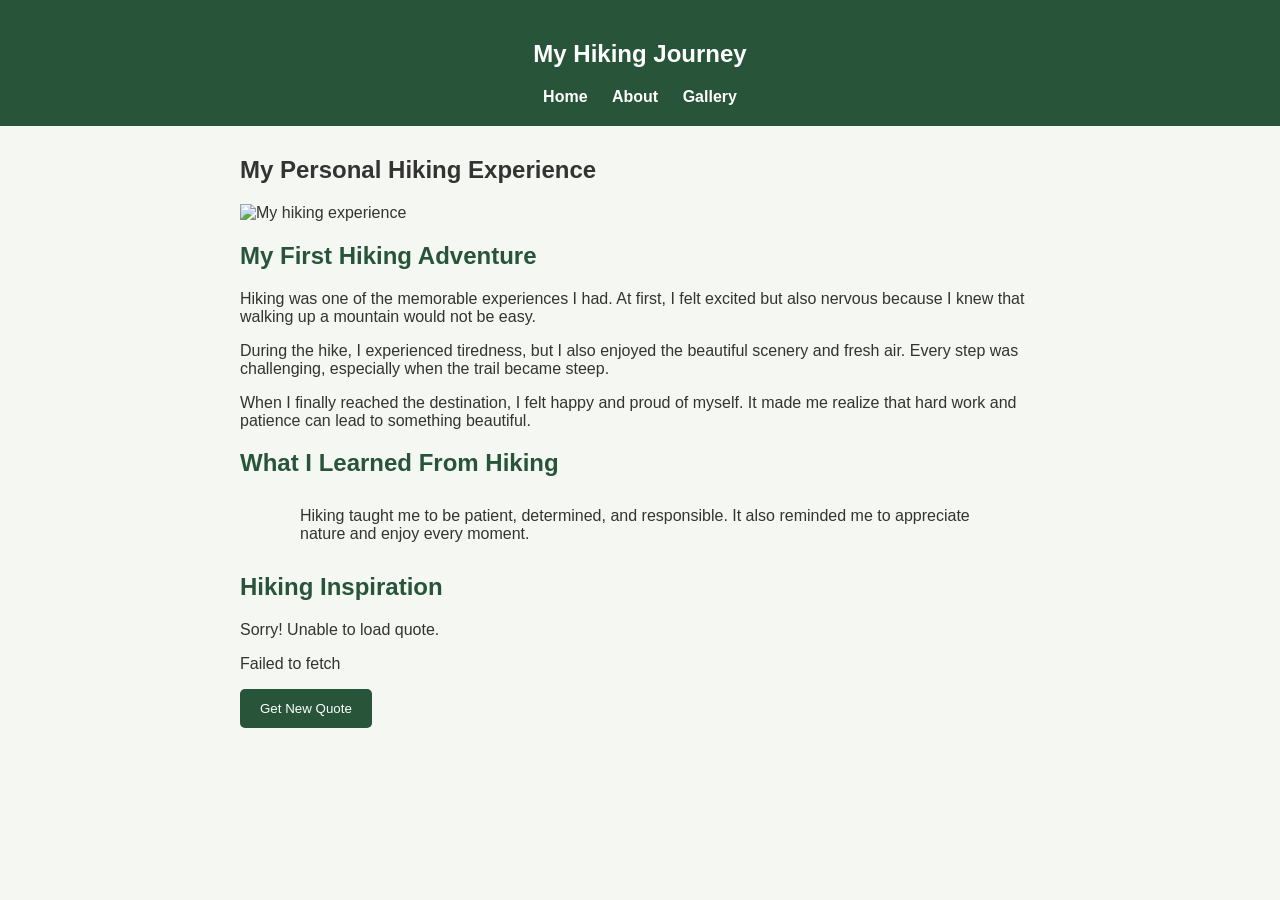
==== about.html @ f0f72b09 "Add files via upload" ====
<!DOCTYPE html>
<html lang="en">
<head>
    <meta charset="UTF-8">
    <meta name="viewport" content="width=device-width, initial-scale=1.0">
    <title>About My Hiking Journey</title>
    <link rel="stylesheet" href="style.css">
</head>
<body>

    <header>
        <h2>My Hiking Journey</h2>

        <nav>
            <a href="index.html">Home</a>
            <a href="about.html">About</a>
            <a href="gallery.html">Gallery</a>
        </nav>
    </header>

    <section class="container">

        <h1>My Personal Hiking Experience</h1>

        <img src="images/hiking5.jpg"
             alt="My hiking experience"
             width="100%">

        <h2>My First Hiking Adventure</h2>

        <p>
            Hiking was one of the memorable experiences
            I had. At first, I felt excited but also nervous
            because I knew that walking up a mountain
            would not be easy.
        </p>

        <p>
            During the hike, I experienced tiredness,
            but I also enjoyed the beautiful scenery
            and fresh air. Every step was challenging,
            especially when the trail became steep.
        </p>

        <p>
            When I finally reached the destination,
            I felt happy and proud of myself.
            It made me realize that hard work and
            patience can lead to something beautiful.
        </p>

        <h2>What I Learned From Hiking</h2>
        <section class="container">
        </section>

<section class="container">
        <p>
            Hiking taught me to be patient,
            determined, and responsible.
            It also reminded me to appreciate
            nature and enjoy every moment.
        </p>
    
</section>
        <h2>Hiking Inspiration</h2>
        <div class="api-box">
        <p id="quote">Loading quote...</p>

        <p id="author"></p>

        <button onclick="getQuote()">
            Get New Quote
        </button>
    </div>
        



<script src="script.js"></script>
</body>
</html>
---- style.css ----
/* Basic CSS Design */

* {
    box-sizing: border-box;
}

body {
    margin: 0;
    font-family: Arial, sans-serif;
    background-color: #f4f7f2;
    color: #333;
}

/* Header */

header {
    background-color: #28543a;
    color: white;
    padding: 20px;
    text-align: center;
}

nav {
    margin-top: 15px;
}

nav a {
    color: white;
    text-decoration: none;
    margin: 10px;
    font-weight: bold;
}

nav a:hover {
    color: #c5e5b5;
}

/* Home Section */

.hero {
    text-align: center;
    padding: 40px 20px;
    background-color: #e2eddc;
}

.hero h1 {
    color: #28543a;
}

.hero p {
    max-width: 600px;
    margin: 15px auto;
}

.hero img {
    width: 80%;
    max-width: 600px;
    height: 300px;
    object-fit: cover;
    border-radius: 10px;
}

/* Main Container */

.container {
    width: 85%;
    max-width: 800px;
    margin: 30px auto;
}

.container h2 {
    color: #28543a;
}

/* Form */

form {
    background-color: white;
    padding: 20px;
    border-radius: 8px;
    border: 1px solid #ddd;
}

input, textarea {
    width: 100%;
    padding: 12px;
    margin-bottom: 12px;
    border: 1px solid #ccc;
    border-radius: 5px;
    font-family: Arial, sans-serif;
}

textarea {
    height: 120px;
}

/* Button */

button {
    background-color: #28543a;
    color: white;
    padding: 12px 20px;
    border: none;
    border-radius: 5px;
    cursor: pointer;
}

button:hover {
    background-color: #193b27;
}

/* Footer */

footer {
    background-color: #28543a;
    color: white;
    text-align: center;
    padding: 15px;
    margin-top: 40px;
}

.gallery img {
    width: 100%;
    height: 600px;
    object-fit: cover;
    border-radius: 10px;
}

video {
    width: 100%;
    height: 600px;
    display: block;
    margin: 20px auto;  
    border-radius: 10px;
    }
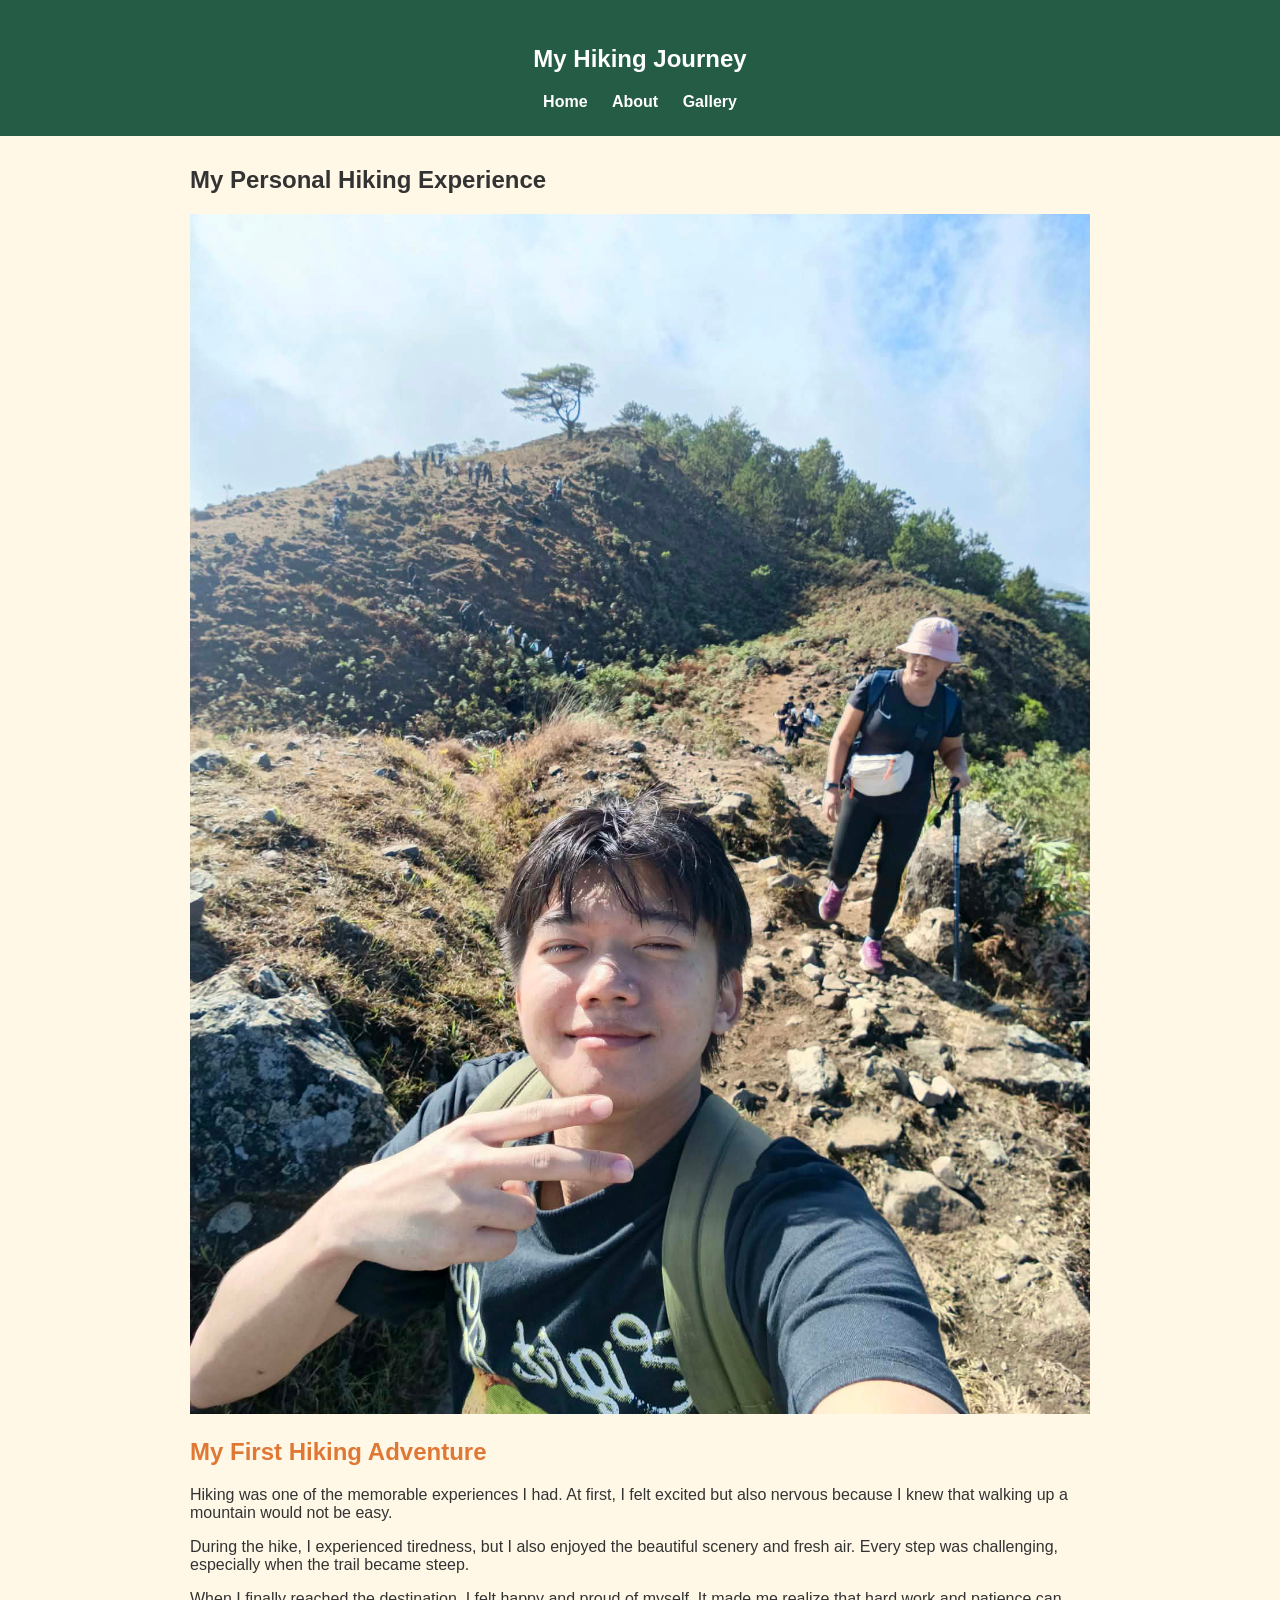
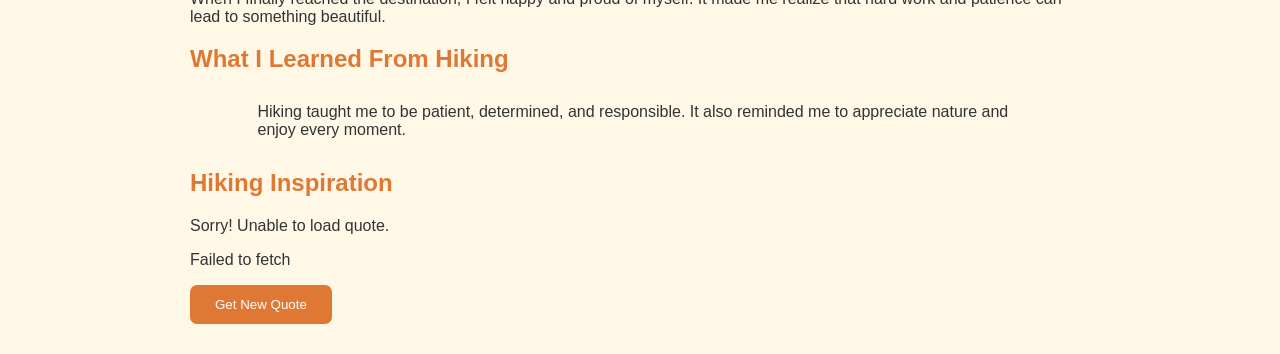
==== commit fceb279e: "Update about.html" ====
--- a/about.html
+++ b/about.html
@@ -22,7 +22,7 @@
 
         <h1>My Personal Hiking Experience</h1>
 
-        <img src="images/hiking5.jpg"
+        <img src="hiking5.jpg"
              alt="My hiking experience"
              width="100%">
 
@@ -78,4 +78,4 @@
 
 <script src="script.js"></script>
 </body>
-</html>+</html>
--- a/style.css
+++ b/style.css
@@ -1,4 +1,5 @@
-/* Basic CSS Design */
+```css
+/* Basic Colorful CSS Design */
 
 * {
     box-sizing: border-box;
@@ -7,17 +8,21 @@
 body {
     margin: 0;
     font-family: Arial, sans-serif;
-    background-color: #f4f7f2;
+    background-color: #fff8e7;
     color: #333;
 }
 
 /* Header */
 
 header {
-    background-color: #28543a;
+    background-color: #245c45;
     color: white;
-    padding: 20px;
+    padding: 25px;
     text-align: center;
+}
+
+header h1 {
+    color: #ffe28a;
 }
 
 nav {
@@ -32,61 +37,80 @@
 }
 
 nav a:hover {
-    color: #c5e5b5;
+    color: #ffcf56;
 }
 
 /* Home Section */
 
 .hero {
     text-align: center;
-    padding: 40px 20px;
-    background-color: #e2eddc;
+    padding: 50px 20px;
+    background-color: #d9f0df;
 }
 
 .hero h1 {
-    color: #28543a;
+    color: #245c45;
 }
 
 .hero p {
     max-width: 600px;
     margin: 15px auto;
+    line-height: 1.6;
 }
 
 .hero img {
     width: 80%;
     max-width: 600px;
-    height: 300px;
+    height: 350px;
     object-fit: cover;
-    border-radius: 10px;
+    border-radius: 15px;
+    border: 5px solid white;
 }
 
 /* Main Container */
 
 .container {
     width: 85%;
-    max-width: 800px;
+    max-width: 900px;
     margin: 30px auto;
 }
 
 .container h2 {
-    color: #28543a;
+    color: #e07835;
+}
+
+/* Gallery */
+
+.gallery {
+    background-color: #fff0cf;
+    padding: 20px;
+    border-radius: 15px;
+}
+
+.gallery img {
+    width: 100%;
+    height: 350px;
+    object-fit: cover;
+    border-radius: 12px;
+    border: 4px solid white;
+    margin-bottom: 15px;
 }
 
 /* Form */
 
 form {
-    background-color: white;
-    padding: 20px;
-    border-radius: 8px;
-    border: 1px solid #ddd;
+    background-color: #e5f3e8;
+    padding: 25px;
+    border-radius: 12px;
+    border: 2px solid #b5d9bd;
 }
 
 input, textarea {
     width: 100%;
     padding: 12px;
     margin-bottom: 12px;
-    border: 1px solid #ccc;
-    border-radius: 5px;
+    border: 1px solid #aaa;
+    border-radius: 7px;
     font-family: Arial, sans-serif;
 }
 
@@ -97,39 +121,36 @@
 /* Button */
 
 button {
-    background-color: #28543a;
+    background-color: #e07835;
     color: white;
-    padding: 12px 20px;
+    padding: 12px 25px;
     border: none;
-    border-radius: 5px;
+    border-radius: 7px;
     cursor: pointer;
 }
 
 button:hover {
-    background-color: #193b27;
+    background-color: #bd5725;
+}
+
+/* Video */
+
+video {
+    width: 100%;
+    height: 400px;
+    display: block;
+    margin: 20px auto;
+    border-radius: 12px;
+    border: 4px solid #b5d9bd;
 }
 
 /* Footer */
 
 footer {
-    background-color: #28543a;
+    background-color: #245c45;
     color: white;
     text-align: center;
-    padding: 15px;
+    padding: 20px;
     margin-top: 40px;
 }
-
-.gallery img {
-    width: 100%;
-    height: 600px;
-    object-fit: cover;
-    border-radius: 10px;
-}
-
-video {
-    width: 100%;
-    height: 600px;
-    display: block;
-    margin: 20px auto;  
-    border-radius: 10px;
-    }
+```
